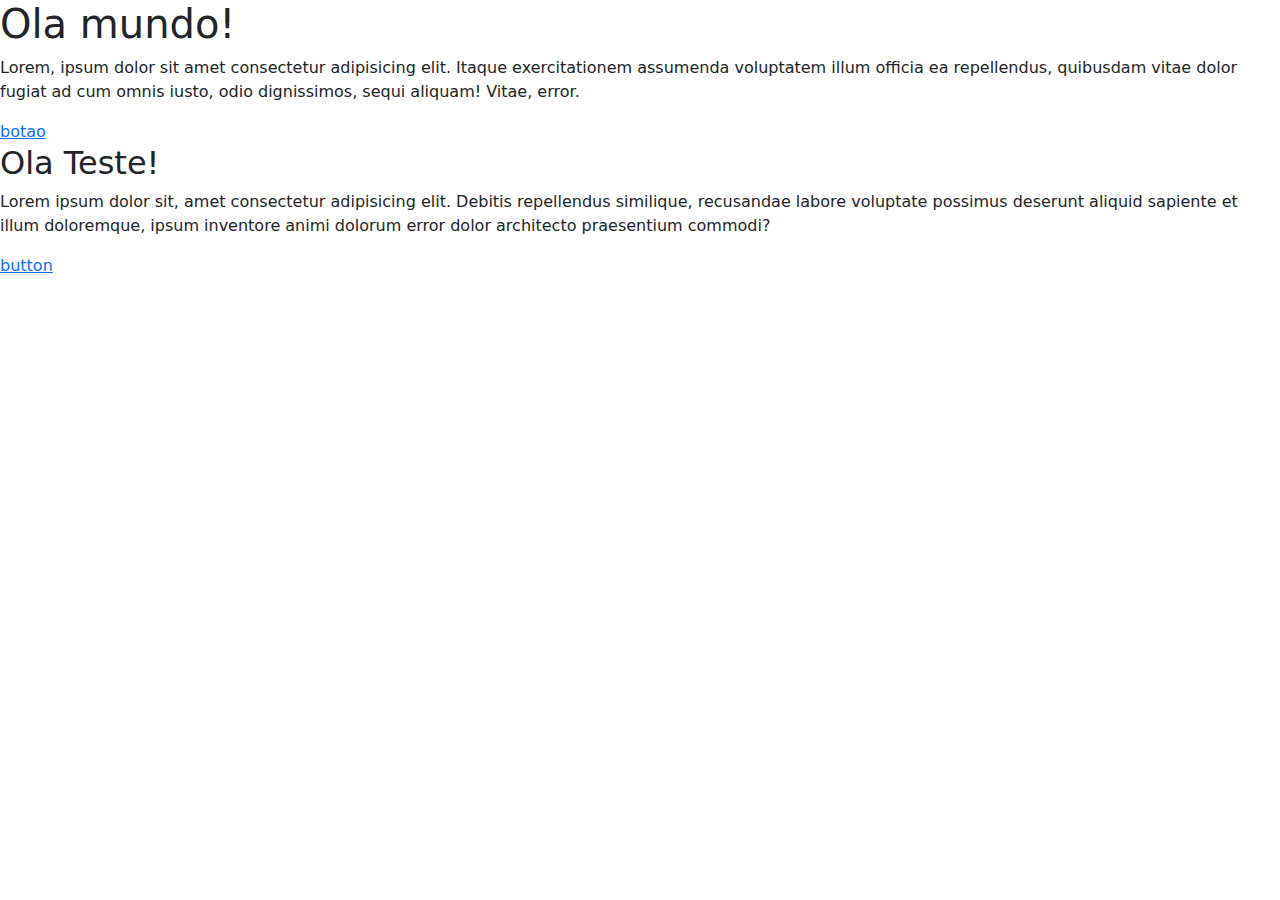
==== bootstrap/projeto/index.html @ d4ab20ee "adicionando bootstrap em projeto" ====
<!DOCTYPE html>
<html lang="pt-br">
<head>
    <meta charset="UTF-8">
    <meta http-equiv="X-UA-Compatible" content="IE=edge">
    <meta name="viewport" content="width=device-width, initial-scale=1.0">
    <link href="./bootstrap/css/bootstrap-reboot.min.css" rel="stylesheet">
    <title>Bootstrap</title>
</head>
<body>

    <div class="container">
        <div class="row">
            <div class="col">
                <h1>Ola mundo!</h1>
                <p>Lorem, ipsum dolor sit amet consectetur adipisicing elit. Itaque exercitationem assumenda voluptatem illum officia ea repellendus, quibusdam vitae dolor fugiat ad cum omnis iusto, odio dignissimos, sequi aliquam! Vitae, error.</p>
                <a class="btn btn-lg btn-dark">botao</a>
            </div>
            <div class="col">
                <h2>Ola Teste!</h2>
                <p>Lorem ipsum dolor sit, amet consectetur adipisicing elit. Debitis repellendus similique, recusandae labore voluptate possimus deserunt aliquid sapiente et illum doloremque, ipsum inventore animi dolorum error dolor architecto praesentium commodi?</p>
                <a class="btn btn-small btn-dark">button</a>
            </div>
        </div>
    </div>

    <script src="./bootstrap/js/bootstrap.bundle.min.js"></script>
  </body>
</body>
</html>
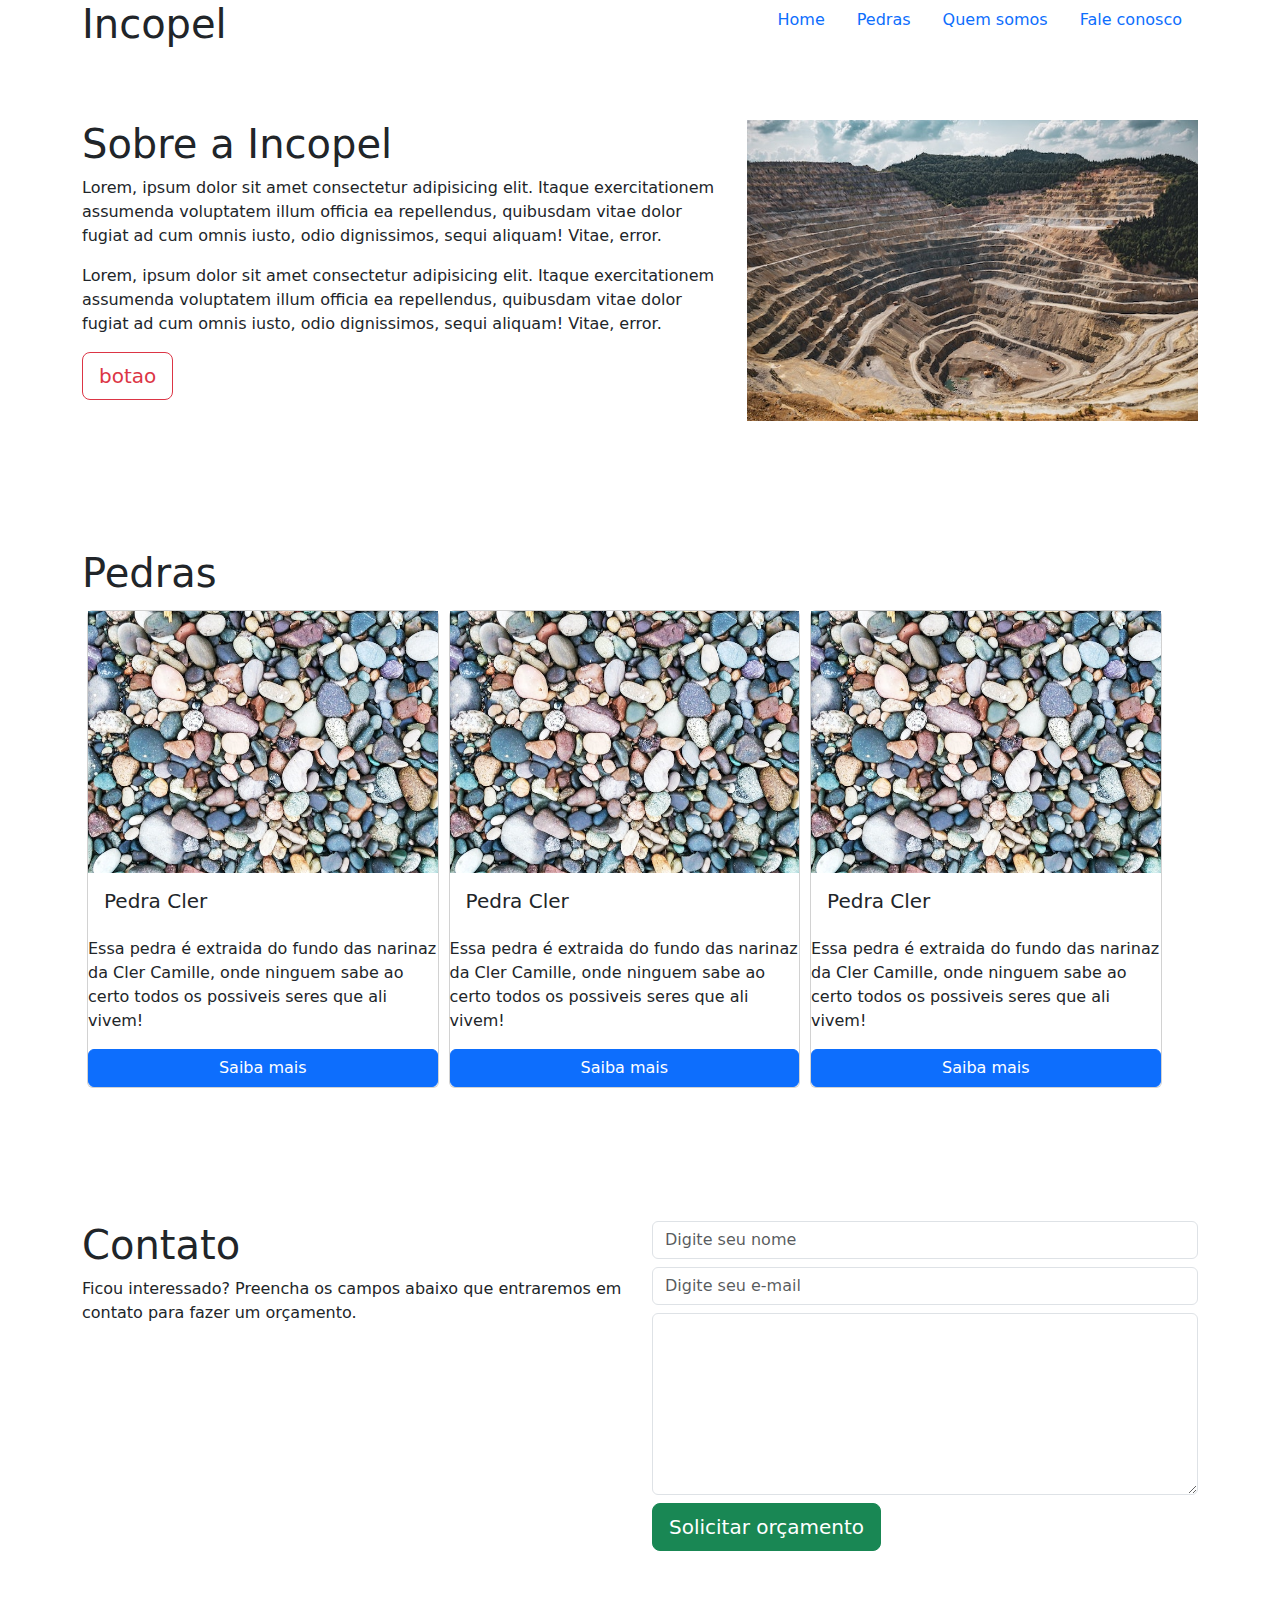
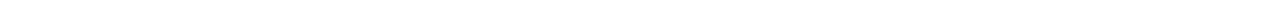
==== commit cb10de44: "adicionando estilo e funcoes na pagina com bootstrap" ====
--- a/bootstrap/projeto/index.html
+++ b/bootstrap/projeto/index.html
@@ -4,26 +4,154 @@
     <meta charset="UTF-8">
     <meta http-equiv="X-UA-Compatible" content="IE=edge">
     <meta name="viewport" content="width=device-width, initial-scale=1.0">
-    <link href="./bootstrap/css/bootstrap-reboot.min.css" rel="stylesheet">
-    <title>Bootstrap</title>
+    <link href="./bootstrap/css/bootstrap.min.css" rel="stylesheet">
+    <link rel="stylesheet" type="text/css" href="./css/style.css">
+    <title>Incopel - Brita e Areia</title>
 </head>
 <body>
 
-    <div class="container">
-        <div class="row">
-            <div class="col">
-                <h1>Ola mundo!</h1>
-                <p>Lorem, ipsum dolor sit amet consectetur adipisicing elit. Itaque exercitationem assumenda voluptatem illum officia ea repellendus, quibusdam vitae dolor fugiat ad cum omnis iusto, odio dignissimos, sequi aliquam! Vitae, error.</p>
-                <a class="btn btn-lg btn-dark">botao</a>
+    <header>
+        <div class="container">
+            <div class="row">
+                <div class="col">
+                    <h1>Incopel</h1>
+                </div>
+                <div class="col">
+                    <ul class="nav justify-content-end">
+                        <li class="nav-item"><a href="#topo" class="nav-link active">Home</a></li>
+                        <li class="nav-item"><a href="#pedra" class="nav-link">Pedras</a></li>
+                        <li class="nav-item"><a href="#quem-somos" class="nav-link">Quem somos</a></li>
+                        <li class="nav-item"><a href="#contato" class="nav-link">Fale conosco</a></li>
+                    </ul>
+                </div>
             </div>
-            <div class="col">
-                <h2>Ola Teste!</h2>
-                <p>Lorem ipsum dolor sit, amet consectetur adipisicing elit. Debitis repellendus similique, recusandae labore voluptate possimus deserunt aliquid sapiente et illum doloremque, ipsum inventore animi dolorum error dolor architecto praesentium commodi?</p>
-                <a class="btn btn-small btn-dark">button</a>
+        </div>
+    </header>
+    
+    <section id="quem-somos">
+        <div class="container">
+            <div class="row">
+                <div class="col-md-7 col-sm-12">
+                    <h1>Sobre a Incopel</h1>
+                    <p>Lorem, ipsum dolor sit amet consectetur adipisicing elit. Itaque exercitationem assumenda voluptatem illum officia ea repellendus, quibusdam vitae dolor fugiat ad cum omnis iusto, odio dignissimos, sequi aliquam! Vitae, error.</p>
+                    <p>Lorem, ipsum dolor sit amet consectetur adipisicing elit. Itaque exercitationem assumenda voluptatem illum officia ea repellendus, quibusdam vitae dolor fugiat ad cum omnis iusto, odio dignissimos, sequi aliquam! Vitae, error.</p>
+                    <a class="btn btn-lg btn-outline-danger">botao</a>
+                </div>
+                <div class="col-md-5 col-sm-12">
+                    <img src="./images/mina.jpg" alt="Foto de uma mina de pedras" class="img-fluid">
+                </div>
+            </div>
+        </div>
+    </section>
+
+    <section id="pedra">
+        <div class="container">
+            <div class="row">
+                <h1>Pedras</h1>
+                <div class="col-md col-sm-12">
+
+                    <div class="card">
+                        <img src="./images/pedra-1.jpg" alt="Imagem de um tipo de pedra" class="img-fluid">
+                        <div class="card-body">
+                            <h5 class="card-title">Pedra Cler</h5>
+                        </div>
+                        <p class="card-text">Essa pedra é extraida do fundo das narinaz da Cler Camille, onde ninguem sabe ao certo todos os possiveis seres que ali vivem!</p>
+                        <a class="btn btn-primary" data-bs-toggle="modal" data-bs-target="#modal01">Saiba mais</a>
+                    </div>
+                    <div class="card">
+                        <img src="./images/pedra-1.jpg" alt="Imagem de um tipo de pedra" class="img-fluid">
+                        <div class="card-body">
+                            <h5 class="card-title">Pedra Cler</h5>
+                        </div>
+                        <p class="card-text">Essa pedra é extraida do fundo das narinaz da Cler Camille, onde ninguem sabe ao certo todos os possiveis seres que ali vivem!</p>
+                        <a class="btn btn-primary" href="pedra02">Saiba mais</a>
+                    </div>
+                    <div class="card">
+                        <img src="./images/pedra-1.jpg" alt="Imagem de um tipo de pedra" class="img-fluid">
+                        <div class="card-body">
+                            <h5 class="card-title">Pedra Cler</h5>
+                        </div>
+                        <p class="card-text">Essa pedra é extraida do fundo das narinaz da Cler Camille, onde ninguem sabe ao certo todos os possiveis seres que ali vivem!</p>
+                        <a class="btn btn-primary" href="pedra03">Saiba mais</a>
+                    </div>
+
+                </div>
+            </div>
+        </div>
+    </section>
+
+    <section id="contato">
+        <div class="container">
+            <div class="row">
+                <div class="col-md-6 colsm-12">
+                    <h1>Contato</h1>
+                    <p>Ficou interessado? Preencha os campos abaixo que entraremos em contato para fazer um orçamento.</p>
+                </div>
+                <div class="col-md-6 colsm-12">
+
+                    <form class="form">
+
+                        <div class="input-group">
+                            <input type="text" name="name" placeholder="Digite seu nome" class="form-control">
+                        </div>
+
+                        <div class="input-group">
+                            <input type="text" name="email" placeholder="Digite seu e-mail" class="form-control">
+                        </div>
+
+                        <div class="input-group">
+                            <textarea name=""  rows="7" class="form-control"></textarea>
+                        </div>
+
+                    </form>
+
+                    <button type="submit" class="btn btn-lg btn-success">Solicitar orçamento</button>
+
+                </div>
+            </div>
+        </div>
+    </section>
+
+    <div class="modal fade" id="modal01">
+        <div class="modal-dialog">
+            <div class="modal-content">
+                <div class="modal-header">
+                    <h5 class="modal-title">Pedra Cler</h5>
+                    <button class="btn-close" data-bs-dismiss="modal" aria-label="Close"></button>
+                </div>
+                <div class="modal-body">
+                    <h6>Confira cargas e valores:</h6>
+                    <table class="table table-hover table-striped">
+                        <thead>
+                            <tr>
+                                <th>Carga</th>
+                                <th>Valor</th>
+                            </tr>
+                        </thead>
+                        <tbody>
+                            <tr>
+                                <td>500KG</td>
+                                <td>R$ 250,00</td>
+                            </tr>
+                            <tr>
+                                <td>1T</td>
+                                <td>R$ 750,00</td>
+                            </tr>
+                            <tr>
+                                <td>5T</td>
+                                <td>R$ 2.250,00</td>
+                            </tr>
+                        </tbody>
+                    </table>
+
+                </div>
+                <div class="modal-footer">
+                    <button type="button" class="btn btn-secondary" data-bs-dismiss="modal">Close</button>
+                </div>
             </div>
         </div>
     </div>
-
+        
     <script src="./bootstrap/js/bootstrap.bundle.min.js"></script>
   </body>
 </body>
--- a/bootstrap/projeto/css/style.css
+++ b/bootstrap/projeto/css/style.css
@@ -0,0 +1,16 @@
+
+section{
+    padding-top: 4rem;
+    padding-bottom: 4rem;
+}
+
+input,
+textarea{
+    margin-bottom: .5rem;
+}
+
+.card{
+    width: 31.5%;
+    float: left;
+    margin: 5px;
+}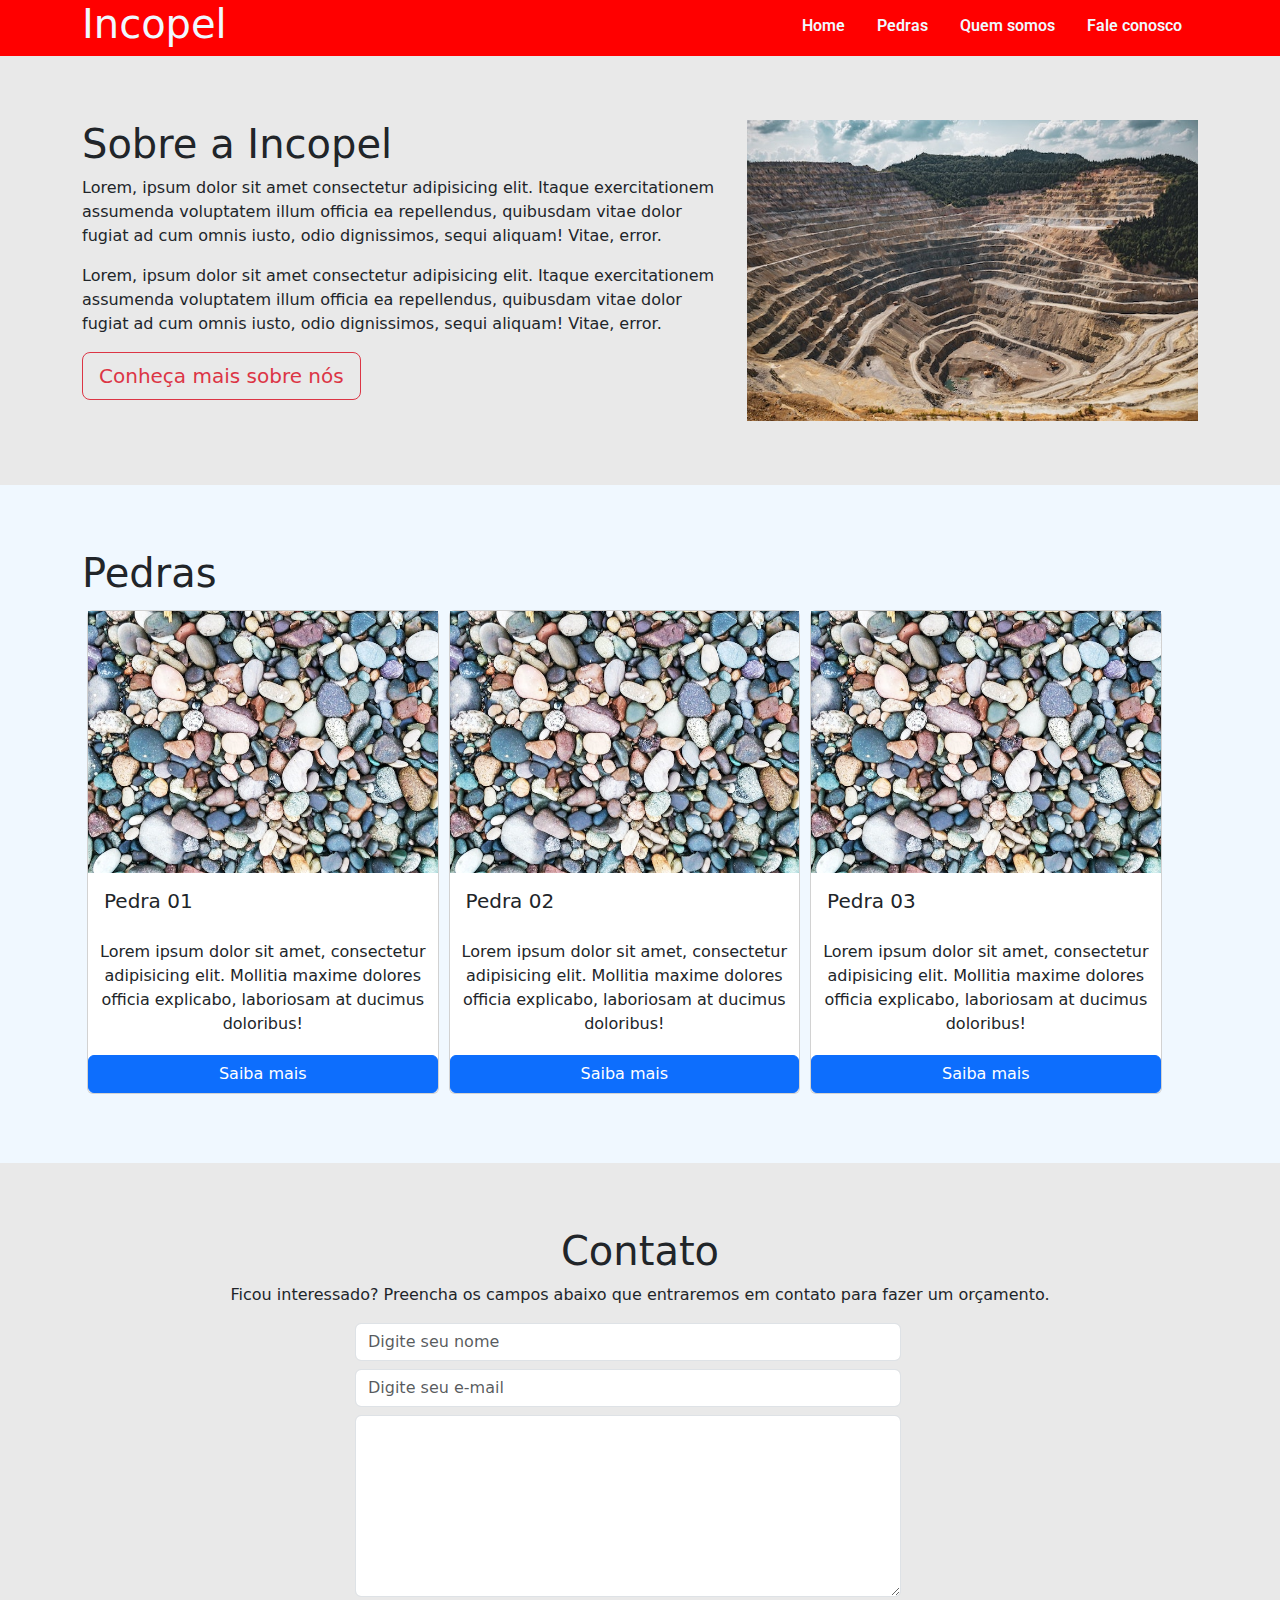
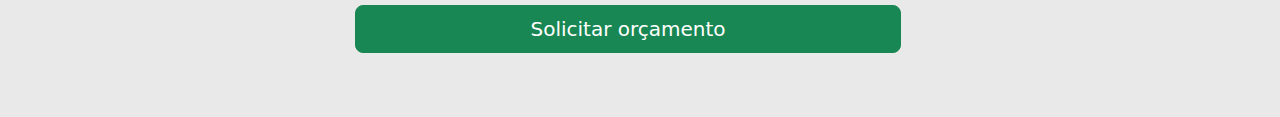
==== commit 21139e1f: "estilizacao da pagina" ====
--- a/bootstrap/projeto/index.html
+++ b/bootstrap/projeto/index.html
@@ -17,7 +17,7 @@
                     <h1>Incopel</h1>
                 </div>
                 <div class="col">
-                    <ul class="nav justify-content-end">
+                    <ul class="nav navbar-default justify-content-end">
                         <li class="nav-item"><a href="#topo" class="nav-link active">Home</a></li>
                         <li class="nav-item"><a href="#pedra" class="nav-link">Pedras</a></li>
                         <li class="nav-item"><a href="#quem-somos" class="nav-link">Quem somos</a></li>
@@ -35,7 +35,7 @@
                     <h1>Sobre a Incopel</h1>
                     <p>Lorem, ipsum dolor sit amet consectetur adipisicing elit. Itaque exercitationem assumenda voluptatem illum officia ea repellendus, quibusdam vitae dolor fugiat ad cum omnis iusto, odio dignissimos, sequi aliquam! Vitae, error.</p>
                     <p>Lorem, ipsum dolor sit amet consectetur adipisicing elit. Itaque exercitationem assumenda voluptatem illum officia ea repellendus, quibusdam vitae dolor fugiat ad cum omnis iusto, odio dignissimos, sequi aliquam! Vitae, error.</p>
-                    <a class="btn btn-lg btn-outline-danger">botao</a>
+                    <a class="btn btn-lg btn-outline-danger">Conheça mais sobre nós</a>
                 </div>
                 <div class="col-md-5 col-sm-12">
                     <img src="./images/mina.jpg" alt="Foto de uma mina de pedras" class="img-fluid">
@@ -53,26 +53,26 @@
                     <div class="card">
                         <img src="./images/pedra-1.jpg" alt="Imagem de um tipo de pedra" class="img-fluid">
                         <div class="card-body">
-                            <h5 class="card-title">Pedra Cler</h5>
-                        </div>
-                        <p class="card-text">Essa pedra é extraida do fundo das narinaz da Cler Camille, onde ninguem sabe ao certo todos os possiveis seres que ali vivem!</p>
+                            <h5 class="card-title">Pedra 01</h5>
+                        </div>
+                        <p class="card-text">Lorem ipsum dolor sit amet, consectetur adipisicing elit. Mollitia maxime dolores officia explicabo, laboriosam at ducimus doloribus!</p>
                         <a class="btn btn-primary" data-bs-toggle="modal" data-bs-target="#modal01">Saiba mais</a>
                     </div>
                     <div class="card">
                         <img src="./images/pedra-1.jpg" alt="Imagem de um tipo de pedra" class="img-fluid">
                         <div class="card-body">
-                            <h5 class="card-title">Pedra Cler</h5>
-                        </div>
-                        <p class="card-text">Essa pedra é extraida do fundo das narinaz da Cler Camille, onde ninguem sabe ao certo todos os possiveis seres que ali vivem!</p>
-                        <a class="btn btn-primary" href="pedra02">Saiba mais</a>
+                            <h5 class="card-title">Pedra 02</h5>
+                        </div>
+                        <p class="card-text">Lorem ipsum dolor sit amet, consectetur adipisicing elit. Mollitia maxime dolores officia explicabo, laboriosam at ducimus doloribus!</p>
+                        <a class="btn btn-primary" data-bs-toggle="modal" data-bs-target="#modal02">Saiba mais</a>
                     </div>
                     <div class="card">
                         <img src="./images/pedra-1.jpg" alt="Imagem de um tipo de pedra" class="img-fluid">
                         <div class="card-body">
-                            <h5 class="card-title">Pedra Cler</h5>
-                        </div>
-                        <p class="card-text">Essa pedra é extraida do fundo das narinaz da Cler Camille, onde ninguem sabe ao certo todos os possiveis seres que ali vivem!</p>
-                        <a class="btn btn-primary" href="pedra03">Saiba mais</a>
+                            <h5 class="card-title">Pedra 03</h5>
+                        </div>
+                        <p class="card-text">Lorem ipsum dolor sit amet, consectetur adipisicing elit. Mollitia maxime dolores officia explicabo, laboriosam at ducimus doloribus!</p>
+                        <a class="btn btn-primary" data-bs-toggle="modal" data-bs-target="#modal03">Saiba mais</a>
                     </div>
 
                 </div>
@@ -83,7 +83,7 @@
     <section id="contato">
         <div class="container">
             <div class="row">
-                <div class="col-md-6 colsm-12">
+                <div class="col-md-12 colsm-12">
                     <h1>Contato</h1>
                     <p>Ficou interessado? Preencha os campos abaixo que entraremos em contato para fazer um orçamento.</p>
                 </div>
@@ -105,7 +105,7 @@
 
                     </form>
 
-                    <button type="submit" class="btn btn-lg btn-success">Solicitar orçamento</button>
+                    <button id="button-contato" type="submit" class="btn btn-lg btn-success">Solicitar orçamento</button>
 
                 </div>
             </div>
@@ -151,6 +151,86 @@
             </div>
         </div>
     </div>
+
+    <div class="modal fade" id="modal02">
+        <div class="modal-dialog">
+            <div class="modal-content">
+                <div class="modal-header">
+                    <h5 class="modal-title">Pedra 02</h5>
+                    <button class="btn-close" data-bs-dismiss="modal" aria-label="Close"></button>
+                </div>
+                <div class="modal-body">
+                    <h6>Confira cargas e valores:</h6>
+                    <table class="table table-hover table-striped">
+                        <thead>
+                            <tr>
+                                <th>Carga</th>
+                                <th>Valor</th>
+                            </tr>
+                        </thead>
+                        <tbody>
+                            <tr>
+                                <td>500KG</td>
+                                <td>R$ 250,00</td>
+                            </tr>
+                            <tr>
+                                <td>1T</td>
+                                <td>R$ 750,00</td>
+                            </tr>
+                            <tr>
+                                <td>5T</td>
+                                <td>R$ 2.250,00</td>
+                            </tr>
+                        </tbody>
+                    </table>
+
+                </div>
+                <div class="modal-footer">
+                    <button type="button" class="btn btn-secondary" data-bs-dismiss="modal">Close</button>
+                </div>
+            </div>
+        </div>
+    </div>
+
+    <div class="modal fade" id="modal03">
+        <div class="modal-dialog">
+            <div class="modal-content">
+                <div class="modal-header">
+                    <h5 class="modal-title">Pedra 03</h5>
+                    <button class="btn-close" data-bs-dismiss="modal" aria-label="Close"></button>
+                </div>
+                <div class="modal-body">
+                    <h6>Confira cargas e valores:</h6>
+                    <table class="table table-hover table-striped">
+                        <thead>
+                            <tr>
+                                <th>Carga</th>
+                                <th>Valor</th>
+                            </tr>
+                        </thead>
+                        <tbody>
+                            <tr>
+                                <td>500KG</td>
+                                <td>R$ 250,00</td>
+                            </tr>
+                            <tr>
+                                <td>1T</td>
+                                <td>R$ 750,00</td>
+                            </tr>
+                            <tr>
+                                <td>5T</td>
+                                <td>R$ 2.250,00</td>
+                            </tr>
+                        </tbody>
+                    </table>
+
+                </div>
+                <div class="modal-footer">
+                    <button type="button" class="btn btn-secondary" data-bs-dismiss="modal">Close</button>
+                </div>
+            </div>
+        </div>
+    </div>
         
     <script src="./bootstrap/js/bootstrap.bundle.min.js"></script>
   </body>
--- a/bootstrap/projeto/css/style.css
+++ b/bootstrap/projeto/css/style.css
@@ -1,3 +1,27 @@
+@import url('https://fonts.googleapis.com/css2?family=Roboto:ital,wght@0,100;0,300;1,100&display=swap');
+
+header{
+    /* background: rgb(212,13,13);
+    background: linear-gradient(142deg, rgba(212,13,13,1) 0%, rgba(91,30,30,1) 43%, rgba(255,0,0,1) 100%);
+    color: aliceblue; */
+    background-color: red;
+    color: aliceblue;
+}
+
+body{
+    background-color: rgba(56, 55, 55, 0.11);
+}
+
+.nav-link{
+    font-family: 'Roboto', sans-serif;
+    font-weight: 600;
+    margin-top: 6px;
+    color: aliceblue;
+}
+.nav-link:hover{
+    color: aliceblue;
+    background-color: #c40000;
+}
 
 section{
     padding-top: 4rem;
@@ -13,4 +37,22 @@
     width: 31.5%;
     float: left;
     margin: 5px;
-}+}
+
+.card>p{
+    text-align: center;
+    padding: 3px;
+}
+
+#pedra{
+    background-color: aliceblue;
+}
+#contato{
+    text-align: center;
+}
+
+.input-group,
+#button-contato{
+    width: 100%;
+    margin-left: 50%;
+}
